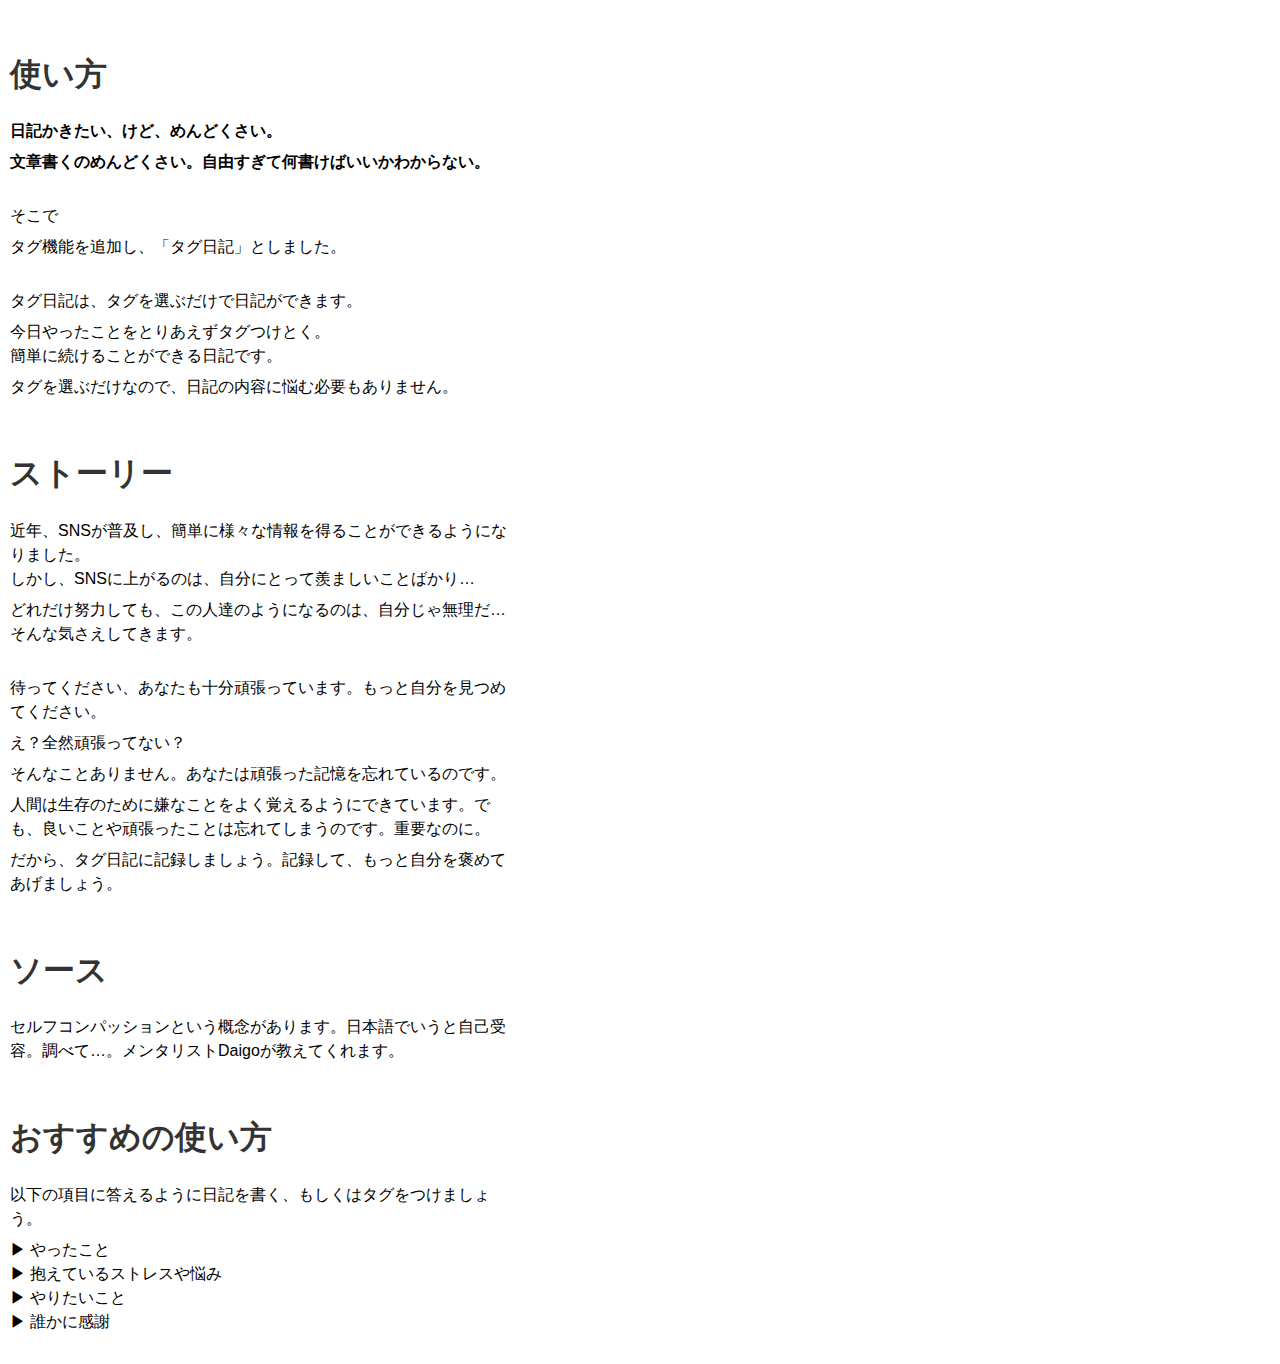
==== html/使い方.html @ dbc01c32 "タグ追加ボタンを有効化" ====
<!DOCTYPE html>
<html lang="en">

<head>
    <meta charset="UTF-8">
    <meta http-equiv="X-UA-Compatible" content="IE=edge">
    <meta name="viewport" content="width=device-width, initial-scale=1.0">
    <title>使い方</title>
    <link rel="stylesheet" href="./../css/reset.css">
    <link rel="stylesheet" href="./../css/sanitize.css">
    <link rel="stylesheet" href="./../css/hoeToUse.css">
</head>

<body>
    <h1>使い方</h1>
    <div><b>
            <p>日記かきたい、けど、めんどくさい。</p>
            <p>文章書くのめんどくさい。自由すぎて何書けばいいかわからない。</p>
        </b>
    </div>
    <div>
        <p>そこで</p>
        <p>タグ機能を追加し、「タグ日記」としました。
        </p>
    </div>
    <div>
        <p>タグ日記は、タグを選ぶだけで日記ができます。</p>
        <p>今日やったことをとりあえずタグつけとく。<br>簡単に続けることができる日記です。</p>
        <p>タグを選ぶだけなので、日記の内容に悩む必要もありません。</p>
    </div>

    <h1>ストーリー</h1>
    <div>
        <p>近年、SNSが普及し、簡単に様々な情報を得ることができるようになりました。<br>しかし、SNSに上がるのは、自分にとって羨ましいことばかり…</p>
        <p>どれだけ努力しても、この人達のようになるのは、自分じゃ無理だ…そんな気さえしてきます。</p>
    </div>
    <div>
        <p>待ってください、あなたも十分頑張っています。もっと自分を見つめてください。
        </p>
        <p>え？全然頑張ってない？</p>
        <p>そんなことありません。あなたは頑張った記憶を忘れているのです。
        </p>
        <p>人間は生存のために嫌なことをよく覚えるようにできています。でも、良いことや頑張ったことは忘れてしまうのです。重要なのに。</p>
        <p>
            だから、タグ日記に記録しましょう。記録して、もっと自分を褒めてあげましょう。
        </p>
    </div>


    <h1>ソース</h1>
    <div>
        <p>セルフコンパッションという概念があります。日本語でいうと自己受容。調べて…。メンタリストDaigoが教えてくれます。</p>
    </div>

    <h1>おすすめの使い方</h1>
    <div>
        <p>以下の項目に答えるように日記を書く、もしくはタグをつけましょう。</p>
        <ul>
            <li>やったこと</li>
            <li>抱えているストレスや悩み</li>
            <li>やりたいこと</li>
            <li>誰かに感謝</li>
        </ul>

    </div>

</body>

</html>
---- css/sanitize.css ----
/*! sanitize.css v4.0.0 | CC0 License | github.com/10up/sanitize.css */

/* Display definitions
   ========================================================================== */

/**
 * Add the correct display in IE 9-.
 * 1. Add the correct display in Edge, IE, and Firefox.
 * 2. Add the correct display in IE.
 */

article,
aside,
details, /* 1 */
figcaption,
figure,
footer,
header,
main, /* 2 */
menu,
nav,
section,
summary { /* 1 */
	display: block;
}

/**
 * Add the correct display in IE 9-.
 */

audio,
canvas,
progress,
video {
	display: inline-block;
}

/**
 * Add the correct display in iOS 4-7.
 */

audio:not([controls]) {
	display: none;
	height: 0;
}

/**
 * Add the correct display in IE 10-.
 * 1. Add the correct display in IE.
 */

template, /* 1 */
[hidden] {
	display: none;
}

/* Elements of HTML (https://www.w3.org/TR/html5/semantics.html)
   ========================================================================== */

/**
 * 1. Remove repeating backgrounds in all browsers (opinionated).
 * 2. Add box sizing inheritence in all browsers (opinionated).
 */

*,
::before,
::after {
	background-repeat: no-repeat; /* 1 */
	box-sizing: inherit; /* 2 */
}

/**
 * 1. Add text decoration inheritance in all browsers (opinionated).
 * 2. Add vertical alignment inheritence in all browsers (opinionated).
 */

::before,
::after {
	text-decoration: inherit; /* 1 */
	vertical-align: inherit; /* 2 */
}

/**
 * 1. Add border box sizing in all browsers (opinionated).
 * 2. Add the default cursor in all browsers (opinionated).
 * 3. Add a flattened line height in all browsers (opinionated).
 * 4. Prevent font size adjustments after orientation changes in IE and iOS.
 */

html {
	box-sizing: border-box; /* 1 */
	cursor: default; /* 2 */
	font-family: sans-serif; /* 3 */
	line-height: 1.5; /* 3 */
	-ms-text-size-adjust: 100%; /* 4 */
	-webkit-text-size-adjust: 100%; /* 5 */
}

/* Sections (https://www.w3.org/TR/html5/sections.html)
   ========================================================================== */

/**
 * Remove the margin in all browsers (opinionated).
 */

body {
	margin: 0;
}

/**
 * Correct the font sizes and margins on `h1` elements within
 * `section` and `article` contexts in Chrome, Firefox, and Safari.
 */

h1 {
	font-size: 2em;
	margin: .67em 0;
}

/* Grouping content (https://www.w3.org/TR/html5/grouping-content.html)
   ========================================================================== */

/**
 * 1. Correct font sizing inheritance and scaling in all browsers.
 * 2. Correct the odd `em` font sizing in all browsers.
 */

code,
kbd,
pre,
samp {
	font-family: monospace, monospace; /* 1 */
	font-size: 1em; /* 2 */
}

/**
 * 1. Correct the height in Firefox.
 * 2. Add visible overflow in Edge and IE.
 */

hr {
	height: 0; /* 1 */
	overflow: visible; /* 2 */
}

/**
 * Remove the list style on navigation lists in all browsers (opinionated).
 */

nav ol,
nav ul {
	list-style: none;
}

/* Text-level semantics
   ========================================================================== */

/**
 * 1. Add a bordered underline effect in all browsers.
 * 2. Remove text decoration in Firefox 40+.
 */

abbr[title] {
	border-bottom: 1px dotted; /* 1 */
	text-decoration: none; /* 2 */
}

/**
 * Prevent the duplicate application of `bolder` by the next rule in Safari 6.
 */

b,
strong {
	font-weight: inherit;
}

/**
 * Add the correct font weight in Chrome, Edge, and Safari.
 */

b,
strong {
	font-weight: bolder;
}

/**
 * Add the correct font style in Android 4.3-.
 */

dfn {
	font-style: italic;
}

/**
 * Add the correct colors in IE 9-.
 */

mark {
	background-color: #ffff00;
	color: #000000;
}

/**
 * Add the correct vertical alignment in Chrome, Firefox, and Opera.
 */

progress {
	vertical-align: baseline;
}

/**
 * Correct the font size in all browsers.
 */

small {
	font-size: 83.3333%;
}

/**
 * Change the positioning on superscript and subscript elements
 * in all browsers (opinionated).
 * 1. Correct the font size in all browsers.
 */

sub,
sup {
	font-size: 83.3333%; /* 1 */
	line-height: 0;
	position: relative;
	vertical-align: baseline;
}

sub {
	bottom: -.25em;
}

sup {
	top: -.5em;
}

/*
 * Remove the text shadow on text selections (opinionated).
 * 1. Restore the coloring undone by defining the text shadow (opinionated).
 */

::-moz-selection {
	background-color: #b3d4fc; /* 1 */
	color: #000000; /* 1 */
	text-shadow: none;
}

::selection {
	background-color: #b3d4fc; /* 1 */
	color: #000000; /* 1 */
	text-shadow: none;
}

/* Embedded content (https://www.w3.org/TR/html5/embedded-content-0.html)
   ========================================================================== */

/*
 * Change the alignment on media elements in all browers (opinionated).
 */

audio,
canvas,
iframe,
img,
svg,
video {
	vertical-align: middle;
}

/**
 * Remove the border on images inside links in IE 10-.
 */

img {
	border-style: none;
}

/**
 * Change the fill color to match the text color in all browsers (opinionated).
 */

svg {
	fill: currentColor;
}

/**
 * Hide the overflow in IE.
 */

svg:not(:root) {
	overflow: hidden;
}

/* Links (https://www.w3.org/TR/html5/links.html#links)
   ========================================================================== */

/**
 * 1. Remove the gray background on active links in IE 10.
 * 2. Remove the gaps in underlines in iOS 8+ and Safari 8+.
 */

a {
	background-color: transparent; /* 1 */
	-webkit-text-decoration-skip: objects; /* 2 */
}

/**
 * Remove the outline when hovering in all browsers (opinionated.
 */

:hover {
	outline-width: 0;
}

/* Tabular data (https://www.w3.org/TR/html5/tabular-data.html)
   ========================================================================== */

/*
 * Remove border spacing in all browsers (opinionated).
 */

table {
	border-collapse: collapse;
	border-spacing: 0;
}

/* transform-style:  (https://www.w3.org/TR/html5/forms.html)
   ========================================================================== */

/**
 * 1. Remove the default styling in all browsers (opinionated).
 * 3. Remove the margin in Firefox and Safari.
 */

button,
input,
select,
textarea {
	background-color: transparent; /* 1 */
	border-style: none; /* 1 */
	color: inherit; /* 1 */
	font-size: 1em; /* 1 */
	margin: 0; /* 3 */
}

/**
 * Correct the overflow in IE.
 * 1. Correct the overflow in Edge.
 */

button,
input { /* 1 */
	overflow: visible;
}

/**
 * Remove the inheritance in Edge, Firefox, and IE.
 * 1. Remove the inheritance in Firefox.
 */

button,
select { /* 1 */
	text-transform: none;
}

/**
 * 1. Prevent the WebKit bug where (2) destroys native `audio` and `video`
 *    controls in Android 4.
 * 2. Correct the inability to style clickable types in iOS and Safari.
 */

button,
html [type="button"], /* 1 */
[type="reset"],
[type="submit"] {
	-webkit-appearance: button; /* 2 */
}

/**
 * Remove the inner border and padding in Firefox.
 */

::-moz-focus-inner {
	border-style: none;
	padding: 0;
}

/**
 * Correct the focus styles unset by the previous rule.
 */

:-moz-focusring {
	outline: 1px dotted ButtonText;
}

/**
 * Correct the border, margin, and padding in all browsers.
 */

fieldset {
	border: 1px solid #c0c0c0;
	margin: 0 2px;
	padding: .35em .625em .75em;
}

/**
 * 1. Correct the text wrapping in Edge and IE.
 * 2. Remove the padding so developers are not caught out when they zero out
 *    `fieldset` elements in all browsers.
 */

legend {
	display: table; /* 1 */
	max-width: 100%; /* 1 */
	padding: 0; /* 2 */
	white-space: normal; /* 1 */
}

/**
 * 1. Remove the vertical scrollbar in IE.
 * 2. Change the resize direction on textareas in all browsers (opinionated).
 */

textarea {
	overflow: auto; /* 1 */
	resize: vertical; /* 2 */
}

/**
 * Remove the padding in IE 10-.
 */

[type="checkbox"],
[type="radio"] {
	padding: 0;
}

/**
 * Correct the cursor style on increment and decrement buttons in Chrome.
 */

::-webkit-inner-spin-button,
::-webkit-outer-spin-button {
	height: auto;
}

/**
 * 1. Correct the odd appearance in Chrome and Safari.
 * 2. Correct the outline style in Safari.
 */

[type="search"] {
	-webkit-appearance: textfield; /* 1 */
	outline-offset: -2px; /* 2 */
}

/**
 * Remove the inner padding and cancel buttons in Chrome and Safari for OS X.
 */

::-webkit-search-cancel-button,
::-webkit-search-decoration {
	-webkit-appearance: none;
}

/**
 * Correct the text style on placeholders in Chrome, Edge, and Safari.
 */

::-webkit-input-placeholder {
	color: inherit;
	opacity: .54;
}

/**
 * 1. Correct the inability to style clickable types in iOS and Safari.
 * 2. Change font properties to `inherit` in Safari.
 */

::-webkit-file-upload-button {
	-webkit-appearance: button; /* 1 */
	font: inherit; /* 2 */
}

/* WAI-ARIA (https://www.w3.org/TR/html5/dom.html#wai-aria)
   ========================================================================== */

/**
 * Change the cursor on busy elements (opinionated).
 */

[aria-busy="true"] {
	cursor: progress;
}

/*
 * Change the cursor on control elements (opinionated).
 */

[aria-controls] {
	cursor: pointer;
}

/*
 * Change the cursor on disabled, not-editable, or otherwise
 * inoperable elements (opinionated).
 */

[aria-disabled] {
	cursor: default;
}

/* User interaction (https://www.w3.org/TR/html5/editing.html)
   ========================================================================== */

/*
 * Remove the tapping delay on clickable elements (opinionated).
 * 1. Remove the tapping delay in IE 10.
 */

a,
area,
button,
input,
label,
select,
textarea,
[tabindex] {
	-ms-touch-action: manipulation; /* 1 */
	touch-action: manipulation;
}

/*
 * Change the display on visually hidden accessible elements (opinionated).
 */

[hidden][aria-hidden="false"] {
	clip: rect(0, 0, 0, 0);
	display: inherit;
	position: absolute;
}

[hidden][aria-hidden="false"]:focus {
	clip: auto;
}
---- css/hoeToUse.css ----
body {
    margin: 10px
}

h1 {
    color: #333;
    margin-top: 50px;
}

div {
    margin-bottom: 30px;
    max-width: 500px;
}

p {
    margin: 7px 0px;
}

li::before {
    content: "▶ ";
    width: 5px;

    height: 5px;
}
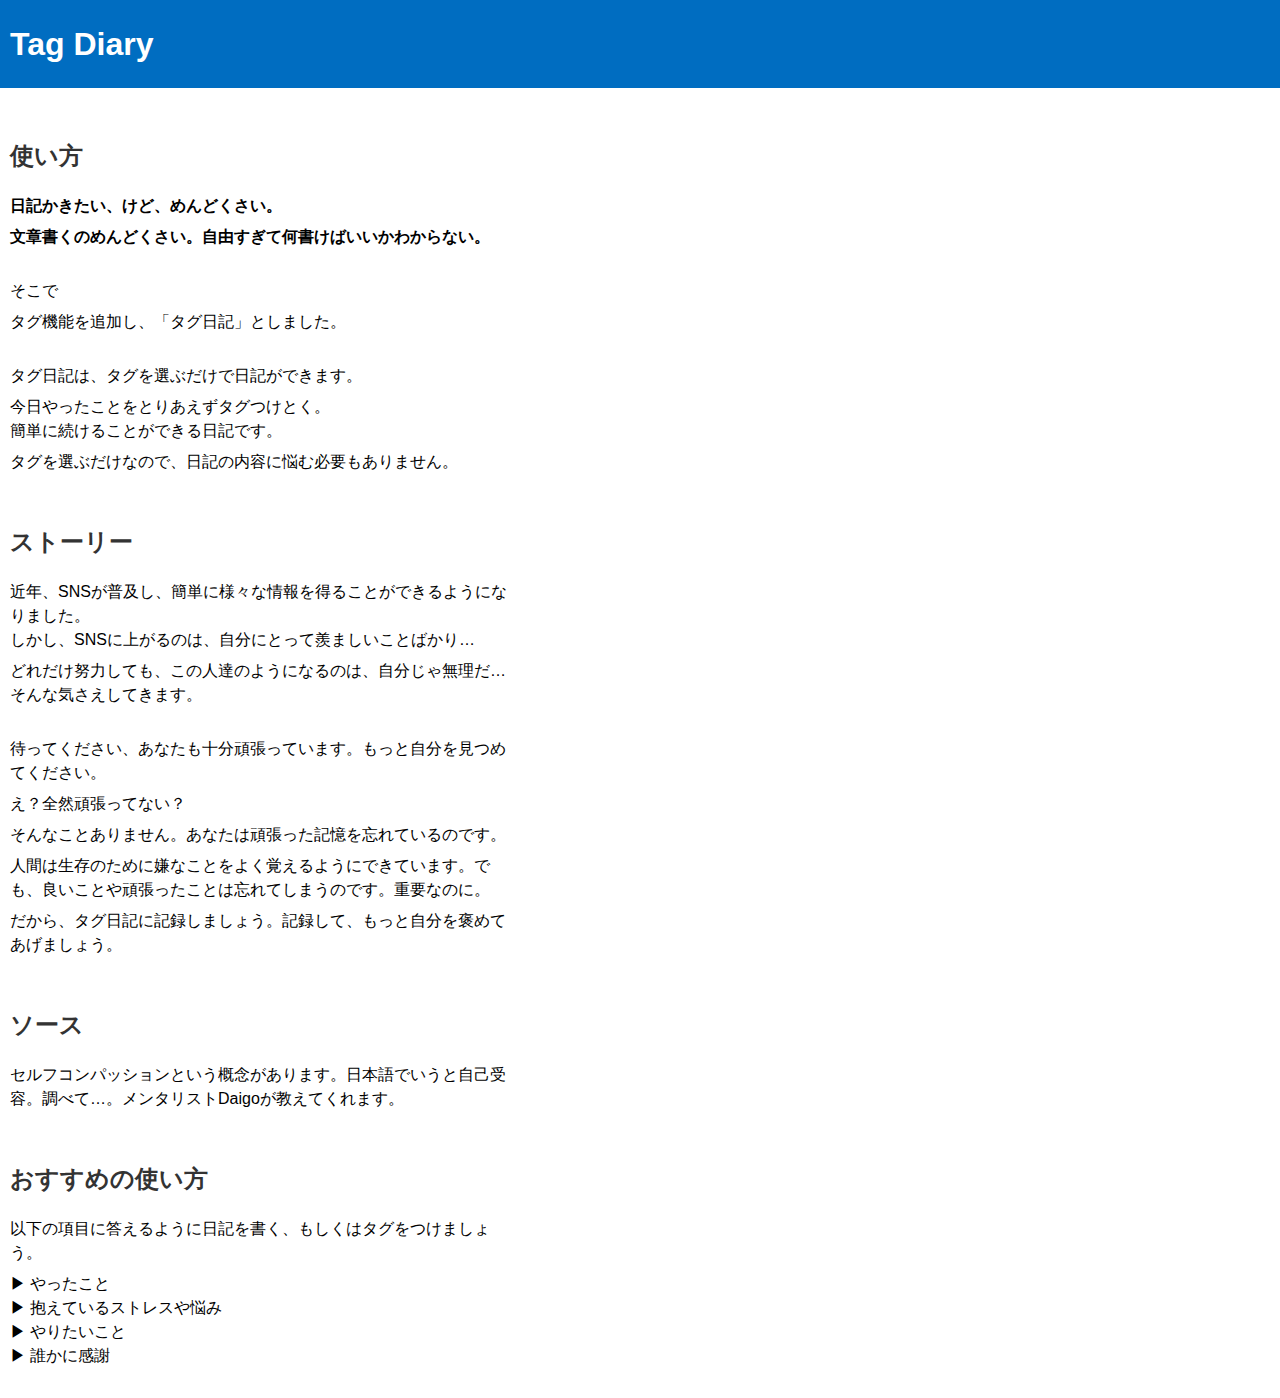
==== commit 5040b722: "使い方にヘッダーを追加" ====
--- a/html/使い方.html
+++ b/html/使い方.html
@@ -12,7 +12,12 @@
 </head>
 
 <body>
-    <h1>使い方</h1>
+    <header><a href="./../index.html">
+            <h1>Tag Diary</h1>
+        </a>
+    </header>
+
+    <h2>使い方</h2>
     <div><b>
             <p>日記かきたい、けど、めんどくさい。</p>
             <p>文章書くのめんどくさい。自由すぎて何書けばいいかわからない。</p>
@@ -29,7 +34,7 @@
         <p>タグを選ぶだけなので、日記の内容に悩む必要もありません。</p>
     </div>
 
-    <h1>ストーリー</h1>
+    <h2>ストーリー</h2>
     <div>
         <p>近年、SNSが普及し、簡単に様々な情報を得ることができるようになりました。<br>しかし、SNSに上がるのは、自分にとって羨ましいことばかり…</p>
         <p>どれだけ努力しても、この人達のようになるのは、自分じゃ無理だ…そんな気さえしてきます。</p>
@@ -47,12 +52,12 @@
     </div>
 
 
-    <h1>ソース</h1>
+    <h2>ソース</h2>
     <div>
         <p>セルフコンパッションという概念があります。日本語でいうと自己受容。調べて…。メンタリストDaigoが教えてくれます。</p>
     </div>
 
-    <h1>おすすめの使い方</h1>
+    <h2>おすすめの使い方</h2>
     <div>
         <p>以下の項目に答えるように日記を書く、もしくはタグをつけましょう。</p>
         <ul>
--- a/css/hoeToUse.css
+++ b/css/hoeToUse.css
@@ -1,15 +1,36 @@
-body {
-    margin: 10px
+h1 {
+    /* color: #333; */
+    color: white;
+
+    margin: 0px;
+    margin-left: 10px;
+    padding: 20px 0px;
 }
 
-h1 {
+/* ヘッダー
+-------------*/
+header {
+    margin: 0px auto;
+    background-color: rgb(0, 109, 193);
+}
+
+body {
+    /* margin: 10px */
+}
+
+
+
+h2 {
     color: #333;
     margin-top: 50px;
+    margin-bottom: 20px;
+    margin-left: 10px;
 }
 
 div {
     margin-bottom: 30px;
     max-width: 500px;
+    margin-left: 10px;
 }
 
 p {
